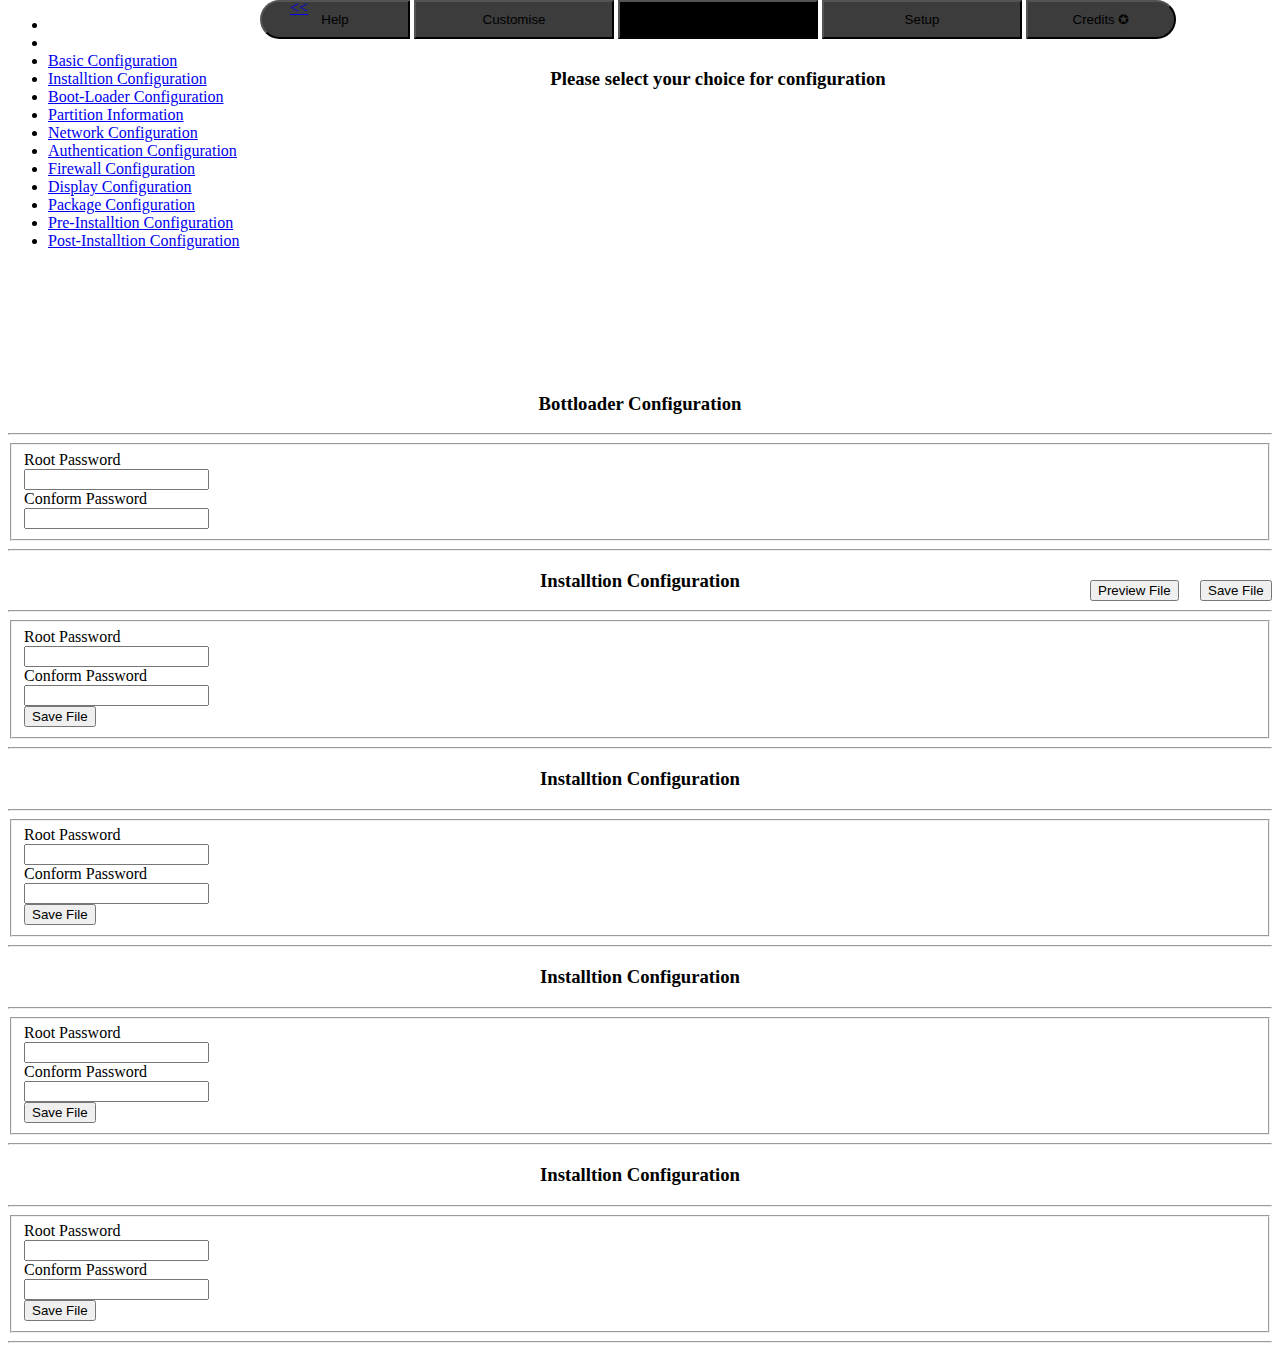
==== templates/index.html @ 8085f692 "Merge pull request #1 from Yadnyawalkya/second" ====
<!DOCTYPE html>
<head>

	<title>Kickstart Server Configuration Tool</title>
    <link href="css/bootstrap.min.css" rel="stylesheet">
    <link href="css/simple-sidebar.css" rel="stylesheet">
	<script src="js/jquery.js"></script>
    <script src="js/bootstrap.min.js"></script>
	
	<style>
			#mysave{
						top:580px;
						left:1200px;
						position:fixed; 
						z-index:100000;		
			}
			#preview{
						top:580px;
						left:1090px;
						position:fixed; 
						z-index:100000;	
			}
			#dev-wrapper{
					position:fixed;
			}
			#myslide{
						top:-1px;
						left:290px;
						position:fixed; 
						z-index:100000;			
			}
			#dev-fix{
					position:fixed; 
					top:0px; 
					left:260px;
					z-index:100000;
					background-color:white;
			}
			#firsttitle{
					color:#FFFFFF;
			}
			#maintitle{
					padding: 10px;
			}
			#firstbutton{
					    border-radius: 45px 0px 0px 45px;
					    width: 150px;
					    padding: 10px;
					    top:15px;
					    background-color: #3C3C3C;
			}
			#secondbutton{
						width:	200px;
						padding: 10px;
					    top:15px;
					    background-color: #3C3C3C;
			}
			#thirdbutton{
						width:	200px;
						padding: 10px;
					    top:15px;
					    background-color: #000000;
  					    font-weight: bold;
			}
			#forthbutton{
						width:	200px;
						padding: 10px;
					    top:15px;
					    background-color: #3C3C3C;
			}
			#fifthbutton{
				        border-radius: 0px 45px 45px 0px;	
				        width: 150px;
				        padding: 10px;
				   		top: 15px;
					    background-color: #3C3C3C;
			}		

			#sidebar-wrapper{
						width:	260px;
			}
			#filebutton{
						left:300px;
			}

	</style>
</head>

<body>

    <div id="wrapper">
        <div id="sidebar-wrapper">
            <ul class="sidebar-nav">
                <li class="sidebar-brand">
                    <a href="#" id="firsttitle">Kickstart Configuration Tool</a>
                </li>
                <li>
                    <a href="#"></a>
                </li>
                <li>
                    <a href="#menu1">Basic Configuration</a>
                </li>
                <li>
                    <a href="#menu2">Installtion Configuration</a>
                </li>
                <li>
                    <a href="#menu3">Boot-Loader Configuration</a>
                </li>
                <li>
                    <a href="#menu4">Partition Information</a>
                </li>
                <li>
                    <a href="#menu5">Network Configuration</a>
                </li>
                <li>
                    <a href="#menu6">Authentication Configuration</a>
                </li>
                <li>
                    <a href="#menu7">Firewall Configuration</a>
                </li>
                <li>
                    <a href="#menu8">Display Configuration</a>
                </li>
                <li>
                    <a href="#menu9">Package Configuration</a>
                </li>
                <li>
                    <a href="#menu10">Pre-Installtion Configuration</a>
                </li>
                <li>
                    <a href="#menu11">Post-Installtion Configuration</a>
                </li>
            </ul>
		</div>
    </div>
	
	<nav>
		<div id="dev-fix">
			<div class="container" align="center">
			  <div class="btn-group">	
				<button id="firstbutton" type="button" class="btn btn-primary">Help</button>
				<button id="secondbutton" type="button" class="btn btn-primary">Customise</button>
				<button id="thirdbutton" type="button" class="btn btn-primary">Configuration</button>
				<button id="forthbutton" type="button" class="btn btn-primary">Setup</button>
				<button id="fifthbutton" type="button" class="btn btn-primary">Credits 	&#10026;</button>
			  </div>
			</div>
			<h3 id="maintitle" align="center">Please select your choice for configuration</h3>
		</div>
	</nav>
	
	<div id="myslide">
		<div id="page-content-wrapper">
				<div class="container-fluid">
					<div class="row">
						<div class="col-lg-12">
							<a href="#menu-toggle" class="btn btn-default" id="menu-toggle"><<</a>
						</div>
					</div>
				</div>
		</div>
	</div>
	

	
    <script>
    $("#menu-toggle").click(function(e) {
        e.preventDefault();
        $("#wrapper").toggleClass("toggled");
    });
	
    </script>
	
	
	
	
		<div id="menu3">
		<br/><br/><br/><br/><br/><br/>
		<h3 align="center">Bottloader Configuration</h3>
		<hr/>
		<form class="form-horizontal" action="/" method="POST">
			<fieldset>
				<div class="form-group">
				  <label class="col-md-4 control-label" name="pass">Root Password</label>  
				  <div class="col-md-5">
				  <input id="pass" name="pass" type="text" placeholder="" class="form-control input-md" required="">  
				  </div>

				</div>

		<!-- #do not close this, this define menu align start for menu2 @yvt -->		
				<div id="menu2"></div>
		<!-- #do not close this, this define menu align end for menu2 @yvt -->		

				<div class="form-group">
				  <label class="col-md-4 control-label" name="rpass">Conform Password</label>  
				  <div class="col-md-5">
				  <input id="rpass" name="rpass" type="text" placeholder="" class="form-control input-md" required="">
				  </div>
				</div>

			</fieldset>
		</form>
		<hr/>
	</div>

	<div>
		<h3 align="center">Installtion Configuration</h3>
		<hr/>
		<form class="form-horizontal" action="/" method="POST">
			<fieldset>
				<div class="form-group">
				  <label class="col-md-4 control-label" name="pass">Root Password</label>  
				  <div class="col-md-5">
				  <input id="pass" name="pass" type="text" placeholder="" class="form-control input-md" required="">  
				  </div>
				</div>

				<div class="form-group">
				  <label class="col-md-4 control-label" name="rpass">Conform Password</label>  
				  <div class="col-md-5">
				  <input id="rpass" name="rpass" type="text" placeholder="" class="form-control input-md" required="">
				  </div>
				</div>
			
				<div class="form-group">
				  <label class="col-md-4 control-label"></label>
				  <div class="col-md-4">
					<input type="submit" class="btn btn-default" value="Save File"/>
				  </div>
				</div>
			</fieldset>
		</form>
		<hr/>
	</div>

	
	<div>
		<h3 align="center">Installtion Configuration</h3>
		<hr/>
		<form class="form-horizontal" action="/" method="POST">
			<fieldset>
				<div class="form-group">
				  <label class="col-md-4 control-label" name="pass">Root Password</label>  
				  <div class="col-md-5">
				  <input id="pass" name="pass" type="text" placeholder="" class="form-control input-md" required="">  
				  </div>
				</div>

				<div class="form-group">
				  <label class="col-md-4 control-label" name="rpass">Conform Password</label>  
				  <div class="col-md-5">
				  <input id="rpass" name="rpass" type="text" placeholder="" class="form-control input-md" required="">
				  </div>
				</div>
			
				<div class="form-group">
				  <label class="col-md-4 control-label"></label>
				  <div class="col-md-4">
					<input type="submit" class="btn btn-default" value="Save File"/>
				  </div>
				</div>
			</fieldset>
		</form>
		<hr/>
	</div>
	
		<div>
		<h3 align="center">Installtion Configuration</h3>
		<hr/>
		<form class="form-horizontal" action="/" method="POST">
			<fieldset>
				<div class="form-group">
				  <label class="col-md-4 control-label" name="pass">Root Password</label>  
				  <div class="col-md-5">
				  <input id="pass" name="pass" type="text" placeholder="" class="form-control input-md" required="">  
				  </div>
				</div>

				<div class="form-group">
				  <label class="col-md-4 control-label" name="rpass">Conform Password</label>  
				  <div class="col-md-5">
				  <input id="rpass" name="rpass" type="text" placeholder="" class="form-control input-md" required="">
				  </div>
				</div>
			
				<div class="form-group">
				  <label class="col-md-4 control-label"></label>
				  <div class="col-md-4">
					<input type="submit" class="btn btn-default" value="Save File"/>
				  </div>
				</div>
			</fieldset>
		</form>
		<hr/>
	</div>
	
		<div>
		<h3 align="center">Installtion Configuration</h3>
		<hr/>
		<form class="form-horizontal" action="/" method="POST">
			<fieldset>
				<div class="form-group">
				  <label class="col-md-4 control-label" name="pass">Root Password</label>  
				  <div class="col-md-5">
				  <input id="pass" name="pass" type="text" placeholder="" class="form-control input-md" required="">  
				  </div>
				</div>

				<div class="form-group">
				  <label class="col-md-4 control-label" name="rpass">Conform Password</label>  
				  <div class="col-md-5">
				  <input id="rpass" name="rpass" type="text" placeholder="" class="form-control input-md" required="">
				  </div>
				</div>
			
				<div class="form-group">
				  <label class="col-md-4 control-label"></label>
				  <div class="col-md-4">
					<input type="submit" class="btn btn-default" value="Save File"/>
				  </div>
				</div>
			</fieldset>
		</form>
		<hr/>
	</div>
	
	<!-- Preview and Save Button Starts -->
	
	<div id="mysave">
		<div id="page-content-wrapper">
				<div class="container-fluid">
					<div class="row">
						<div class="col-lg-12">
							<input type="submit" align="left" class="btn btn-default" value="Save File"/>
						</div>
					</div>
				</div>
		</div>
	</div>

	<div id="preview">
		<div id="page-content-wrapper">
				<div class="container-fluid">
					<div class="row">
						<div class="col-lg-12">
							<input type="submit" align="left" class="btn btn-default" value="Preview File"/>
						</div>
					</div>
				</div>
		</div>
	</div>	
	<!-- Preview and Save Button Ends -->

	
</body>
</html>
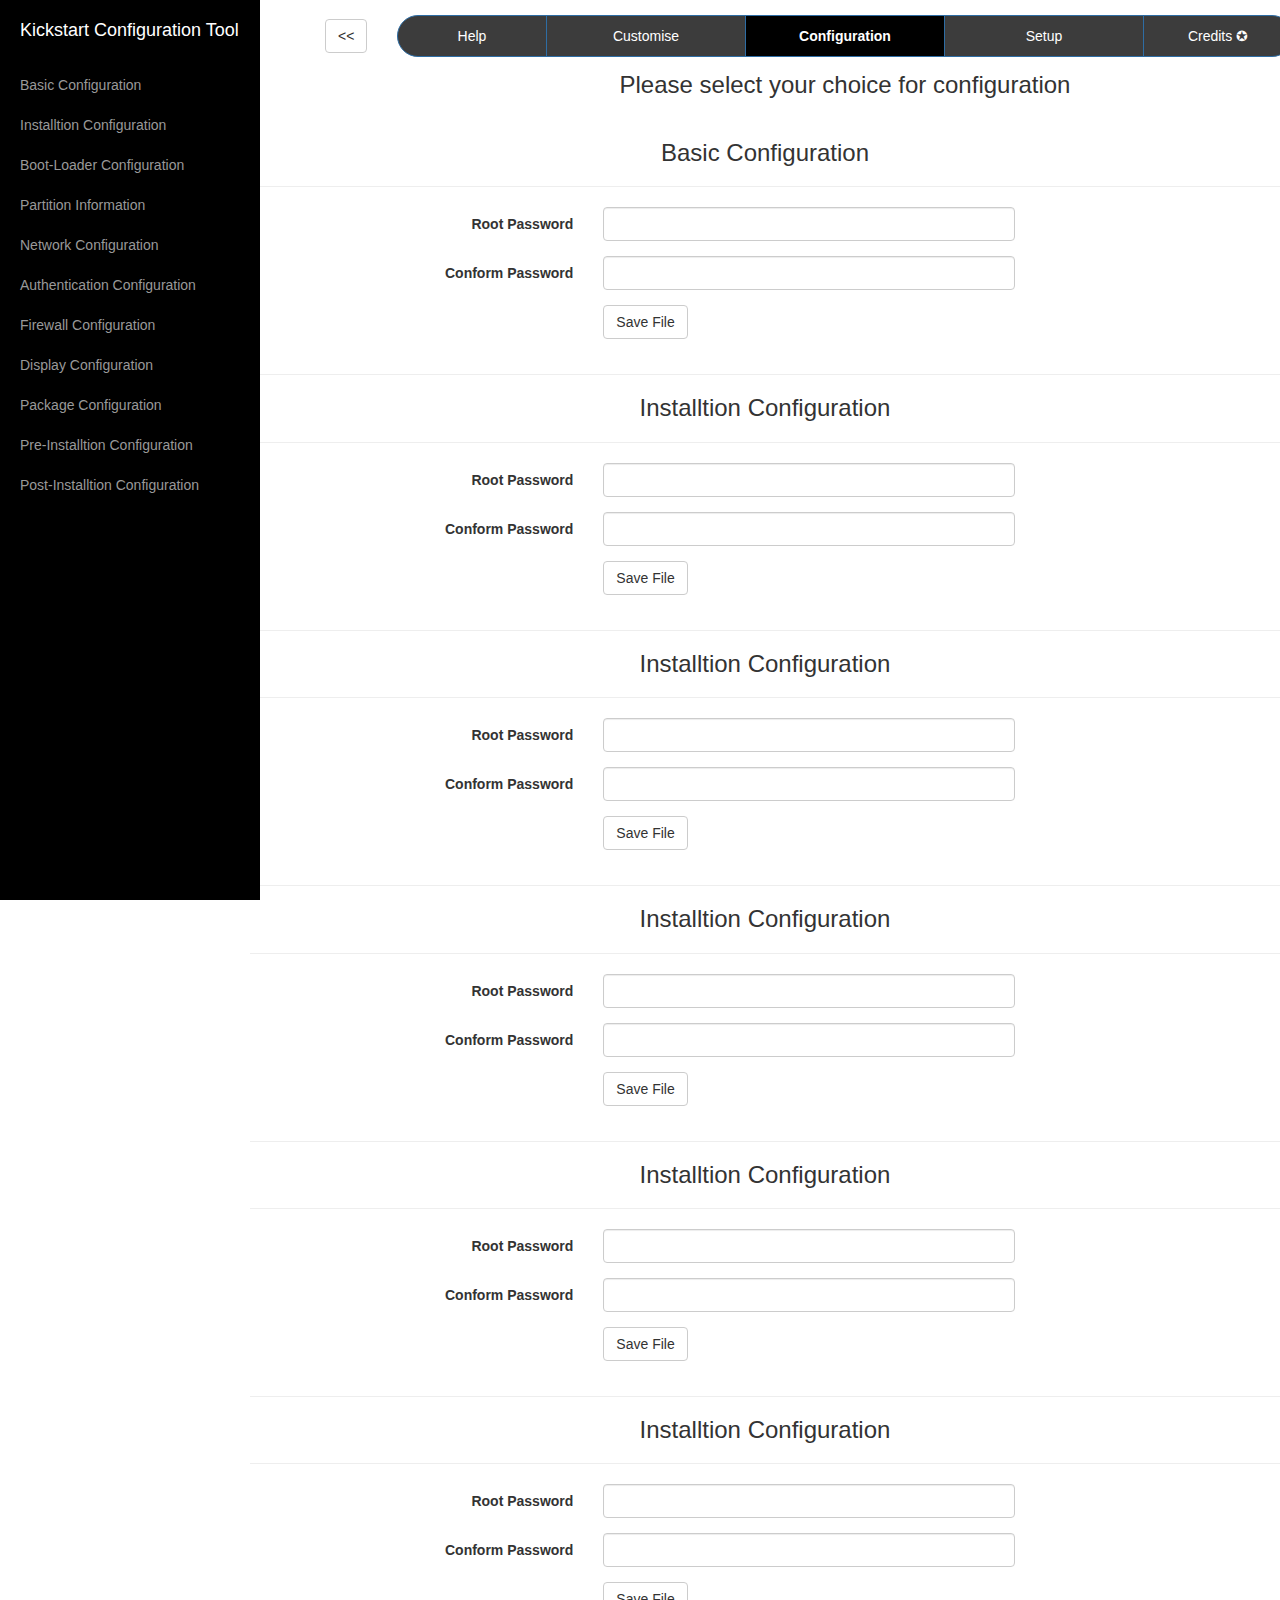
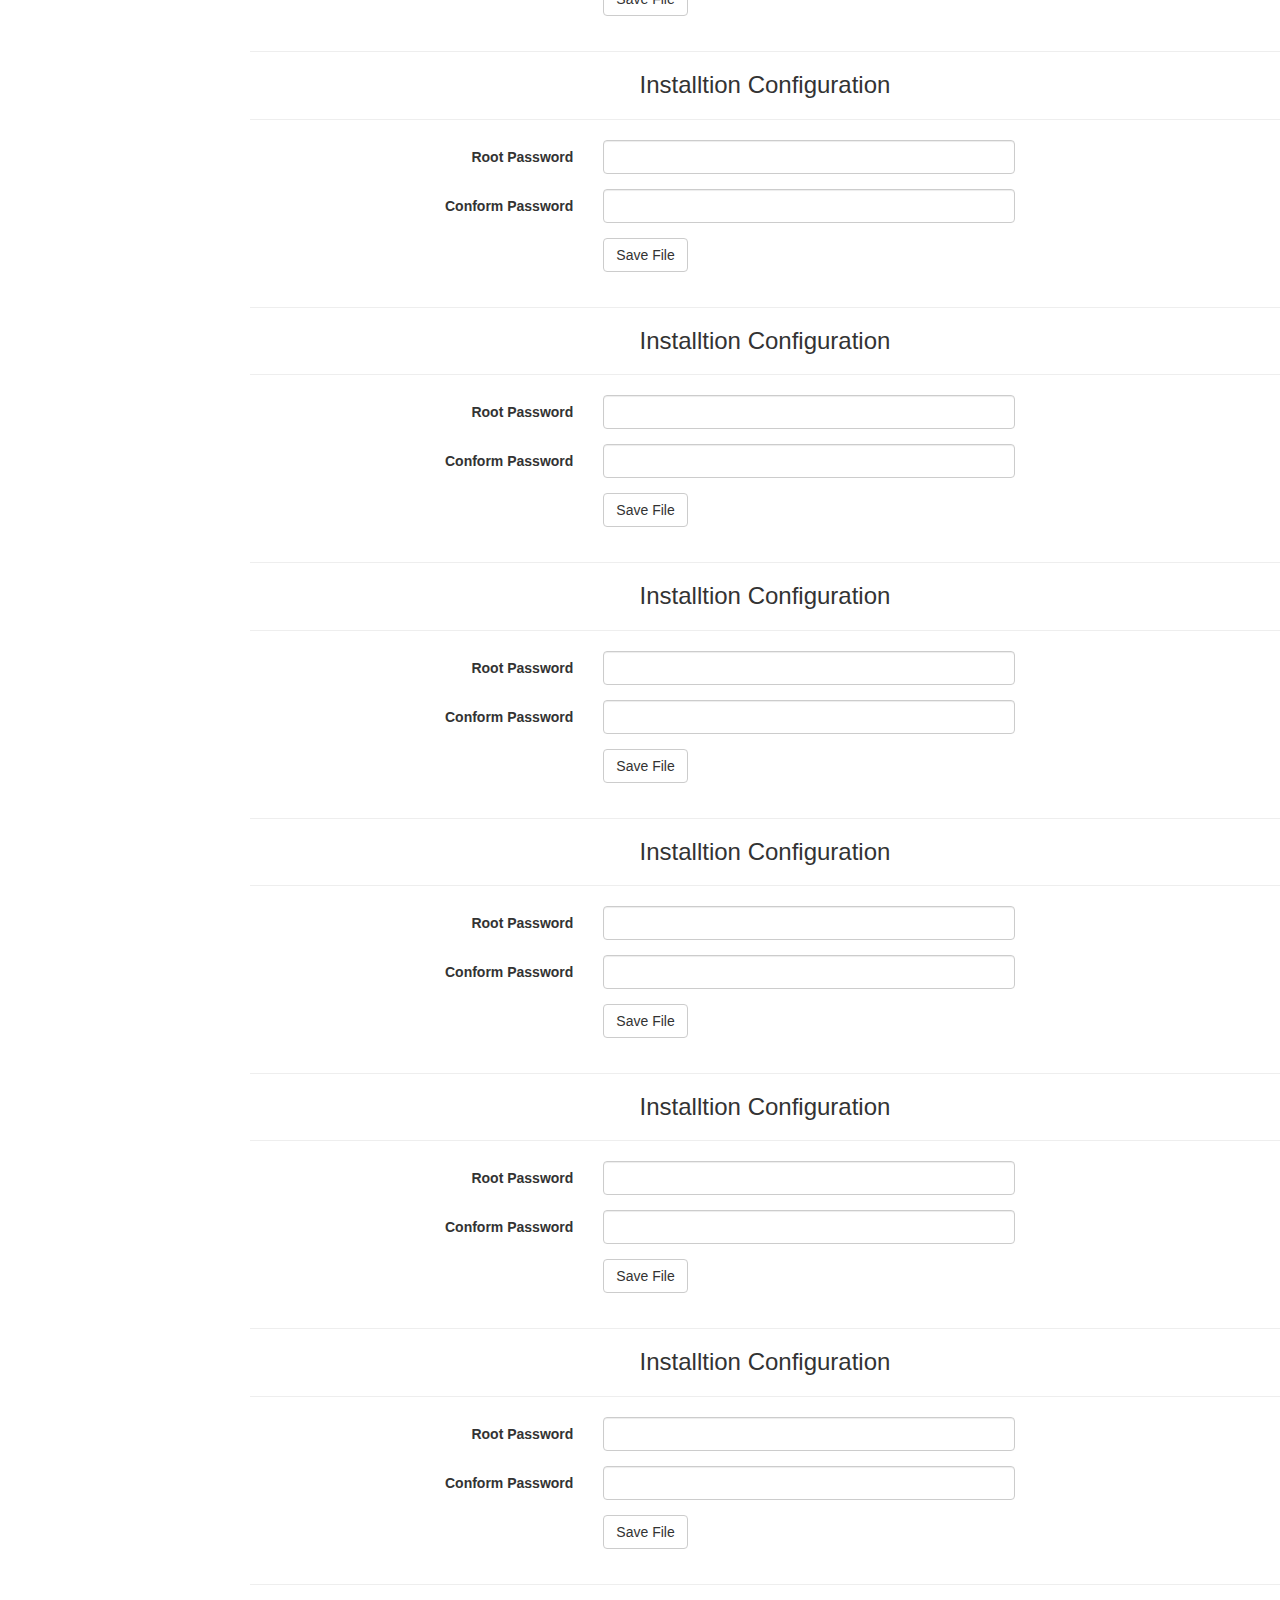
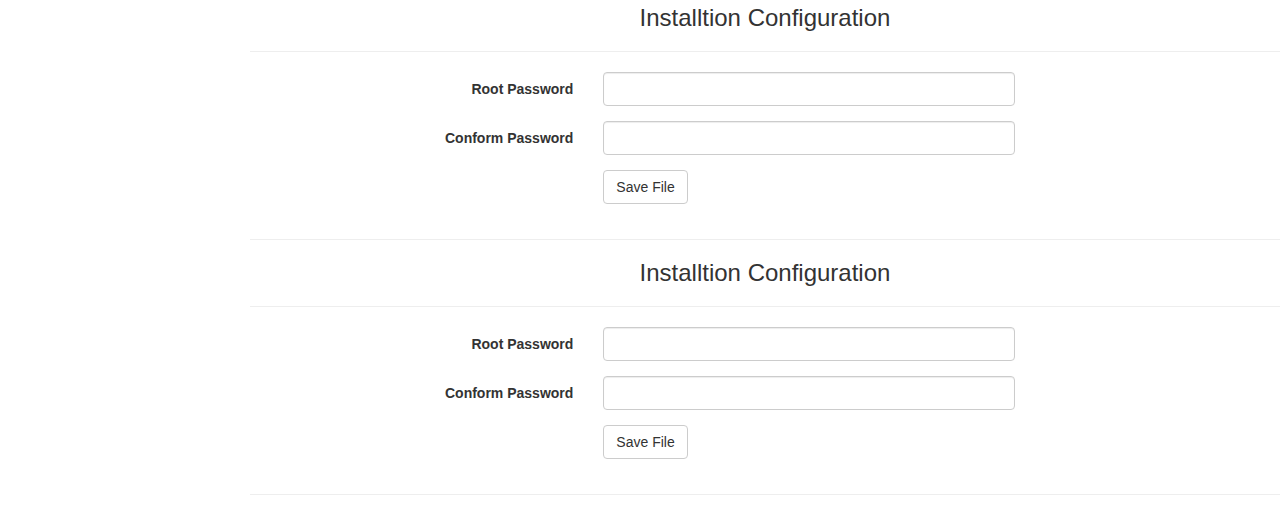
==== commit f5b0377b: "Merge pull request #2 from Yadnyawalkya/third" ====
--- a/templates/index.html
+++ b/templates/index.html
@@ -8,18 +8,6 @@
     <script src="js/bootstrap.min.js"></script>
 	
 	<style>
-			#mysave{
-						top:580px;
-						left:1200px;
-						position:fixed; 
-						z-index:100000;		
-			}
-			#preview{
-						top:580px;
-						left:1090px;
-						position:fixed; 
-						z-index:100000;	
-			}
 			#dev-wrapper{
 					position:fixed;
 			}
@@ -28,7 +16,7 @@
 						left:290px;
 						position:fixed; 
 						z-index:100000;			
-			}
+					}
 			#dev-fix{
 					position:fixed; 
 					top:0px; 
@@ -131,7 +119,6 @@
                     <a href="#menu11">Post-Installtion Configuration</a>
                 </li>
             </ul>
-		</div>
     </div>
 	
 	<nav>
@@ -161,8 +148,6 @@
 		</div>
 	</div>
 	
-
-	
     <script>
     $("#menu-toggle").click(function(e) {
         e.preventDefault();
@@ -171,23 +156,19 @@
 	
     </script>
 	
-	
-	
-	
-		<div id="menu3">
+		<div id="menu1">
 		<br/><br/><br/><br/><br/><br/>
-		<h3 align="center">Bottloader Configuration</h3>
-		<hr/>
-		<form class="form-horizontal" action="/" method="POST">
-			<fieldset>
-				<div class="form-group">
-				  <label class="col-md-4 control-label" name="pass">Root Password</label>  
-				  <div class="col-md-5">
-				  <input id="pass" name="pass" type="text" placeholder="" class="form-control input-md" required="">  
-				  </div>
-
-				</div>
-
+		<h3 align="center">Basic Configuration</h3>
+		<hr/>
+		<form class="form-horizontal" action="/" method="POST">
+			<fieldset>
+				<div class="form-group">
+				  <label class="col-md-4 control-label" name="pass">Root Password</label>  
+				  <div class="col-md-5">
+				  <input id="pass" name="pass" type="text" placeholder="" class="form-control input-md" required="">  
+				  </div>
+
+				</div>
 		<!-- #do not close this, this define menu align start for menu2 @yvt -->		
 				<div id="menu2"></div>
 		<!-- #do not close this, this define menu align end for menu2 @yvt -->		
@@ -199,6 +180,12 @@
 				  </div>
 				</div>
 
+				<div class="form-group">
+				  <label class="col-md-4 control-label"></label>
+				  <div class="col-md-4">
+					<input type="submit" class="btn btn-default" value="Save File"/>
+				  </div>
+				</div>
 			</fieldset>
 		</form>
 		<hr/>
@@ -234,124 +221,365 @@
 		<hr/>
 	</div>
 
-	
-	<div>
-		<h3 align="center">Installtion Configuration</h3>
-		<hr/>
-		<form class="form-horizontal" action="/" method="POST">
-			<fieldset>
-				<div class="form-group">
-				  <label class="col-md-4 control-label" name="pass">Root Password</label>  
-				  <div class="col-md-5">
-				  <input id="pass" name="pass" type="text" placeholder="" class="form-control input-md" required="">  
-				  </div>
-				</div>
-
-				<div class="form-group">
-				  <label class="col-md-4 control-label" name="rpass">Conform Password</label>  
-				  <div class="col-md-5">
-				  <input id="rpass" name="rpass" type="text" placeholder="" class="form-control input-md" required="">
-				  </div>
-				</div>
-			
-				<div class="form-group">
-				  <label class="col-md-4 control-label"></label>
-				  <div class="col-md-4">
-					<input type="submit" class="btn btn-default" value="Save File"/>
-				  </div>
-				</div>
-			</fieldset>
-		</form>
-		<hr/>
-	</div>
-	
-		<div>
-		<h3 align="center">Installtion Configuration</h3>
-		<hr/>
-		<form class="form-horizontal" action="/" method="POST">
-			<fieldset>
-				<div class="form-group">
-				  <label class="col-md-4 control-label" name="pass">Root Password</label>  
-				  <div class="col-md-5">
-				  <input id="pass" name="pass" type="text" placeholder="" class="form-control input-md" required="">  
-				  </div>
-				</div>
-
-				<div class="form-group">
-				  <label class="col-md-4 control-label" name="rpass">Conform Password</label>  
-				  <div class="col-md-5">
-				  <input id="rpass" name="rpass" type="text" placeholder="" class="form-control input-md" required="">
-				  </div>
-				</div>
-			
-				<div class="form-group">
-				  <label class="col-md-4 control-label"></label>
-				  <div class="col-md-4">
-					<input type="submit" class="btn btn-default" value="Save File"/>
-				  </div>
-				</div>
-			</fieldset>
-		</form>
-		<hr/>
-	</div>
-	
-		<div>
-		<h3 align="center">Installtion Configuration</h3>
-		<hr/>
-		<form class="form-horizontal" action="/" method="POST">
-			<fieldset>
-				<div class="form-group">
-				  <label class="col-md-4 control-label" name="pass">Root Password</label>  
-				  <div class="col-md-5">
-				  <input id="pass" name="pass" type="text" placeholder="" class="form-control input-md" required="">  
-				  </div>
-				</div>
-
-				<div class="form-group">
-				  <label class="col-md-4 control-label" name="rpass">Conform Password</label>  
-				  <div class="col-md-5">
-				  <input id="rpass" name="rpass" type="text" placeholder="" class="form-control input-md" required="">
-				  </div>
-				</div>
-			
-				<div class="form-group">
-				  <label class="col-md-4 control-label"></label>
-				  <div class="col-md-4">
-					<input type="submit" class="btn btn-default" value="Save File"/>
-				  </div>
-				</div>
-			</fieldset>
-		</form>
-		<hr/>
-	</div>
-	
-	<!-- Preview and Save Button Starts -->
-	
-	<div id="mysave">
-		<div id="page-content-wrapper">
-				<div class="container-fluid">
-					<div class="row">
-						<div class="col-lg-12">
-							<input type="submit" align="left" class="btn btn-default" value="Save File"/>
-						</div>
-					</div>
-				</div>
-		</div>
-	</div>
-
-	<div id="preview">
-		<div id="page-content-wrapper">
-				<div class="container-fluid">
-					<div class="row">
-						<div class="col-lg-12">
-							<input type="submit" align="left" class="btn btn-default" value="Preview File"/>
-						</div>
-					</div>
-				</div>
-		</div>
-	</div>	
-	<!-- Preview and Save Button Ends -->
-
+	<div id="menu3">
+		<h3 align="center">Installtion Configuration</h3>
+		<hr/>
+		<form class="form-horizontal" action="/" method="POST">
+			<fieldset>
+				<div class="form-group">
+				  <label class="col-md-4 control-label" name="pass">Root Password</label>  
+				  <div class="col-md-5">
+				  <input id="pass" name="pass" type="text" placeholder="" class="form-control input-md" required="">  
+				  </div>
+				</div>
+
+				<div class="form-group">
+				  <label class="col-md-4 control-label" name="rpass">Conform Password</label>  
+				  <div class="col-md-5">
+				  <input id="rpass" name="rpass" type="text" placeholder="" class="form-control input-md" required="">
+				  </div>
+				</div>
+			
+				<div class="form-group">
+				  <label class="col-md-4 control-label"></label>
+				  <div class="col-md-4">
+					<input type="submit" class="btn btn-default" value="Save File"/>
+				  </div>
+				</div>
+			</fieldset>
+		</form>
+		<hr/>
+	</div>
+
+	<div id="menu2">
+		<h3 align="center">Installtion Configuration</h3>
+		<hr/>
+		<form class="form-horizontal" action="/" method="POST">
+			<fieldset>
+				<div class="form-group">
+				  <label class="col-md-4 control-label" name="pass">Root Password</label>  
+				  <div class="col-md-5">
+				  <input id="pass" name="pass" type="text" placeholder="" class="form-control input-md" required="">  
+				  </div>
+				</div>
+
+				<div class="form-group">
+				  <label class="col-md-4 control-label" name="rpass">Conform Password</label>  
+				  <div class="col-md-5">
+				  <input id="rpass" name="rpass" type="text" placeholder="" class="form-control input-md" required="">
+				  </div>
+				</div>
+			
+				<div class="form-group">
+				  <label class="col-md-4 control-label"></label>
+				  <div class="col-md-4">
+					<input type="submit" class="btn btn-default" value="Save File"/>
+				  </div>
+				</div>
+			</fieldset>
+		</form>
+		<hr/>
+	</div>
+
+	<div id="menu2">
+		<h3 align="center">Installtion Configuration</h3>
+		<hr/>
+		<form class="form-horizontal" action="/" method="POST">
+			<fieldset>
+				<div class="form-group">
+				  <label class="col-md-4 control-label" name="pass">Root Password</label>  
+				  <div class="col-md-5">
+				  <input id="pass" name="pass" type="text" placeholder="" class="form-control input-md" required="">  
+				  </div>
+				</div>
+
+				<div class="form-group">
+				  <label class="col-md-4 control-label" name="rpass">Conform Password</label>  
+				  <div class="col-md-5">
+				  <input id="rpass" name="rpass" type="text" placeholder="" class="form-control input-md" required="">
+				  </div>
+				</div>
+			
+				<div class="form-group">
+				  <label class="col-md-4 control-label"></label>
+				  <div class="col-md-4">
+					<input type="submit" class="btn btn-default" value="Save File"/>
+				  </div>
+				</div>
+			</fieldset>
+		</form>
+		<hr/>
+	</div>
+
+	<div id="menu2">
+		<h3 align="center">Installtion Configuration</h3>
+		<hr/>
+		<form class="form-horizontal" action="/" method="POST">
+			<fieldset>
+				<div class="form-group">
+				  <label class="col-md-4 control-label" name="pass">Root Password</label>  
+				  <div class="col-md-5">
+				  <input id="pass" name="pass" type="text" placeholder="" class="form-control input-md" required="">  
+				  </div>
+				</div>
+
+				<div class="form-group">
+				  <label class="col-md-4 control-label" name="rpass">Conform Password</label>  
+				  <div class="col-md-5">
+				  <input id="rpass" name="rpass" type="text" placeholder="" class="form-control input-md" required="">
+				  </div>
+				</div>
+			
+				<div class="form-group">
+				  <label class="col-md-4 control-label"></label>
+				  <div class="col-md-4">
+					<input type="submit" class="btn btn-default" value="Save File"/>
+				  </div>
+				</div>
+			</fieldset>
+		</form>
+		<hr/>
+	</div>
+
+	<div id="menu2">
+		<h3 align="center">Installtion Configuration</h3>
+		<hr/>
+		<form class="form-horizontal" action="/" method="POST">
+			<fieldset>
+				<div class="form-group">
+				  <label class="col-md-4 control-label" name="pass">Root Password</label>  
+				  <div class="col-md-5">
+				  <input id="pass" name="pass" type="text" placeholder="" class="form-control input-md" required="">  
+				  </div>
+				</div>
+
+				<div class="form-group">
+				  <label class="col-md-4 control-label" name="rpass">Conform Password</label>  
+				  <div class="col-md-5">
+				  <input id="rpass" name="rpass" type="text" placeholder="" class="form-control input-md" required="">
+				  </div>
+				</div>
+			
+				<div class="form-group">
+				  <label class="col-md-4 control-label"></label>
+				  <div class="col-md-4">
+					<input type="submit" class="btn btn-default" value="Save File"/>
+				  </div>
+				</div>
+			</fieldset>
+		</form>
+		<hr/>
+	</div>
+
+	<div id="menu2">
+		<h3 align="center">Installtion Configuration</h3>
+		<hr/>
+		<form class="form-horizontal" action="/" method="POST">
+			<fieldset>
+				<div class="form-group">
+				  <label class="col-md-4 control-label" name="pass">Root Password</label>  
+				  <div class="col-md-5">
+				  <input id="pass" name="pass" type="text" placeholder="" class="form-control input-md" required="">  
+				  </div>
+				</div>
+
+				<div class="form-group">
+				  <label class="col-md-4 control-label" name="rpass">Conform Password</label>  
+				  <div class="col-md-5">
+				  <input id="rpass" name="rpass" type="text" placeholder="" class="form-control input-md" required="">
+				  </div>
+				</div>
+			
+				<div class="form-group">
+				  <label class="col-md-4 control-label"></label>
+				  <div class="col-md-4">
+					<input type="submit" class="btn btn-default" value="Save File"/>
+				  </div>
+				</div>
+			</fieldset>
+		</form>
+		<hr/>
+	</div>
+
+	<div id="menu2">
+		<h3 align="center">Installtion Configuration</h3>
+		<hr/>
+		<form class="form-horizontal" action="/" method="POST">
+			<fieldset>
+				<div class="form-group">
+				  <label class="col-md-4 control-label" name="pass">Root Password</label>  
+				  <div class="col-md-5">
+				  <input id="pass" name="pass" type="text" placeholder="" class="form-control input-md" required="">  
+				  </div>
+				</div>
+
+				<div class="form-group">
+				  <label class="col-md-4 control-label" name="rpass">Conform Password</label>  
+				  <div class="col-md-5">
+				  <input id="rpass" name="rpass" type="text" placeholder="" class="form-control input-md" required="">
+				  </div>
+				</div>
+			
+				<div class="form-group">
+				  <label class="col-md-4 control-label"></label>
+				  <div class="col-md-4">
+					<input type="submit" class="btn btn-default" value="Save File"/>
+				  </div>
+				</div>
+			</fieldset>
+		</form>
+		<hr/>
+	</div>
+
+	<div id="menu2">
+		<h3 align="center">Installtion Configuration</h3>
+		<hr/>
+		<form class="form-horizontal" action="/" method="POST">
+			<fieldset>
+				<div class="form-group">
+				  <label class="col-md-4 control-label" name="pass">Root Password</label>  
+				  <div class="col-md-5">
+				  <input id="pass" name="pass" type="text" placeholder="" class="form-control input-md" required="">  
+				  </div>
+				</div>
+
+				<div class="form-group">
+				  <label class="col-md-4 control-label" name="rpass">Conform Password</label>  
+				  <div class="col-md-5">
+				  <input id="rpass" name="rpass" type="text" placeholder="" class="form-control input-md" required="">
+				  </div>
+				</div>
+			
+				<div class="form-group">
+				  <label class="col-md-4 control-label"></label>
+				  <div class="col-md-4">
+					<input type="submit" class="btn btn-default" value="Save File"/>
+				  </div>
+				</div>
+			</fieldset>
+		</form>
+		<hr/>
+	</div>
+
+	<div id="menu2">
+		<h3 align="center">Installtion Configuration</h3>
+		<hr/>
+		<form class="form-horizontal" action="/" method="POST">
+			<fieldset>
+				<div class="form-group">
+				  <label class="col-md-4 control-label" name="pass">Root Password</label>  
+				  <div class="col-md-5">
+				  <input id="pass" name="pass" type="text" placeholder="" class="form-control input-md" required="">  
+				  </div>
+				</div>
+
+				<div class="form-group">
+				  <label class="col-md-4 control-label" name="rpass">Conform Password</label>  
+				  <div class="col-md-5">
+				  <input id="rpass" name="rpass" type="text" placeholder="" class="form-control input-md" required="">
+				  </div>
+				</div>
+			
+				<div class="form-group">
+				  <label class="col-md-4 control-label"></label>
+				  <div class="col-md-4">
+					<input type="submit" class="btn btn-default" value="Save File"/>
+				  </div>
+				</div>
+			</fieldset>
+		</form>
+		<hr/>
+	</div>
+
+	<div id="menu2">
+		<h3 align="center">Installtion Configuration</h3>
+		<hr/>
+		<form class="form-horizontal" action="/" method="POST">
+			<fieldset>
+				<div class="form-group">
+				  <label class="col-md-4 control-label" name="pass">Root Password</label>  
+				  <div class="col-md-5">
+				  <input id="pass" name="pass" type="text" placeholder="" class="form-control input-md" required="">  
+				  </div>
+				</div>
+
+				<div class="form-group">
+				  <label class="col-md-4 control-label" name="rpass">Conform Password</label>  
+				  <div class="col-md-5">
+				  <input id="rpass" name="rpass" type="text" placeholder="" class="form-control input-md" required="">
+				  </div>
+				</div>
+			
+				<div class="form-group">
+				  <label class="col-md-4 control-label"></label>
+				  <div class="col-md-4">
+					<input type="submit" class="btn btn-default" value="Save File"/>
+				  </div>
+				</div>
+			</fieldset>
+		</form>
+		<hr/>
+	</div>
+
+	<div id="menu2">
+		<h3 align="center">Installtion Configuration</h3>
+		<hr/>
+		<form class="form-horizontal" action="/" method="POST">
+			<fieldset>
+				<div class="form-group">
+				  <label class="col-md-4 control-label" name="pass">Root Password</label>  
+				  <div class="col-md-5">
+				  <input id="pass" name="pass" type="text" placeholder="" class="form-control input-md" required="">  
+				  </div>
+				</div>
+
+				<div class="form-group">
+				  <label class="col-md-4 control-label" name="rpass">Conform Password</label>  
+				  <div class="col-md-5">
+				  <input id="rpass" name="rpass" type="text" placeholder="" class="form-control input-md" required="">
+				  </div>
+				</div>
+			
+				<div class="form-group">
+				  <label class="col-md-4 control-label"></label>
+				  <div class="col-md-4">
+					<input type="submit" class="btn btn-default" value="Save File"/>
+				  </div>
+				</div>
+			</fieldset>
+		</form>
+		<hr/>
+	</div>
+
+	<div id="menu2">
+		<h3 align="center">Installtion Configuration</h3>
+		<hr/>
+		<form class="form-horizontal" action="/" method="POST">
+			<fieldset>
+				<div class="form-group">
+				  <label class="col-md-4 control-label" name="pass">Root Password</label>  
+				  <div class="col-md-5">
+				  <input id="pass" name="pass" type="text" placeholder="" class="form-control input-md" required="">  
+				  </div>
+				</div>
+
+				<div class="form-group">
+				  <label class="col-md-4 control-label" name="rpass">Conform Password</label>  
+				  <div class="col-md-5">
+				  <input id="rpass" name="rpass" type="text" placeholder="" class="form-control input-md" required="">
+				  </div>
+				</div>
+			
+				<div class="form-group">
+				  <label class="col-md-4 control-label"></label>
+				  <div class="col-md-4">
+					<input type="submit" class="btn btn-default" value="Save File"/>
+				  </div>
+				</div>
+			</fieldset>
+		</form>
+		<hr/>
+	</div>
 	
 </body>
 </html>
--- a/templates/css/simple-sidebar.css
+++ b/templates/css/simple-sidebar.css
@@ -0,0 +1,129 @@
+/*!
+ * Start Bootstrap - Simple Sidebar (http://startbootstrap.com/)
+ * Copyright 2013-2016 Start Bootstrap
+ * Licensed under MIT (https://github.com/BlackrockDigital/startbootstrap/blob/gh-pages/LICENSE)
+ */
+
+ body {
+    overflow-x: hidden;
+ }
+
+/* Toggle Styles */
+
+#wrapper {
+    padding-left: 0;
+    -webkit-transition: all 0.5s ease;
+    -moz-transition: all 0.5s ease;
+    -o-transition: all 0.5s ease;
+    transition: all 0.5s ease;
+}
+
+#wrapper.toggled {
+    padding-left: 250px;
+}
+
+#sidebar-wrapper {
+    z-index: 1000;
+    position: fixed;
+    left: 250px;
+    width: 0;
+    height: 100%;
+    margin-left: -250px;
+    overflow-y: auto;
+    background: #000;
+    -webkit-transition: all 0.5s ease;
+    -moz-transition: all 0.5s ease;
+    -o-transition: all 0.5s ease;
+    transition: all 0.5s ease;
+}
+
+#wrapper.toggled #sidebar-wrapper {
+    width: 250px;
+}
+
+#page-content-wrapper {
+    width: 100%;
+    position: absolute;
+    padding: 15px;
+}
+
+#wrapper.toggled #page-content-wrapper {
+    position: absolute;
+    margin-right: -250px;
+}
+
+/* Sidebar Styles */
+
+.sidebar-nav {
+    position: absolute;
+    top: 0;
+    width: 250px;
+    margin: 0;
+    padding: 0;
+    list-style: none;
+}
+
+.sidebar-nav li {
+    text-indent: 20px;
+    line-height: 40px;
+}
+
+.sidebar-nav li a {
+    display: block;
+    text-decoration: none;
+    color: #999999;
+}
+
+.sidebar-nav li a:hover {
+    text-decoration: none;
+    color: #fff;
+    background: rgba(255,255,255,0.2);
+}
+
+.sidebar-nav li a:active,
+.sidebar-nav li a:focus {
+    text-decoration: none;
+}
+
+.sidebar-nav > .sidebar-brand {
+    height: 65px;
+    font-size: 18px;
+    line-height: 60px;
+}
+
+.sidebar-nav > .sidebar-brand a {
+    color: #999999;
+}
+
+.sidebar-nav > .sidebar-brand a:hover {
+    color: #fff;
+    background: none;
+}
+
+@media(min-width:768px) {
+    #wrapper {
+        padding-left: 250px;
+    }
+
+    #wrapper.toggled {
+        padding-left: 0;
+    }
+
+    #sidebar-wrapper {
+        width: 250px;
+    }
+
+    #wrapper.toggled #sidebar-wrapper {
+        width: 0;
+    }
+
+    #page-content-wrapper {
+        padding: 20px;
+        position: relative;
+    }
+
+    #wrapper.toggled #page-content-wrapper {
+        position: relative;
+        margin-right: 0;
+    }
+}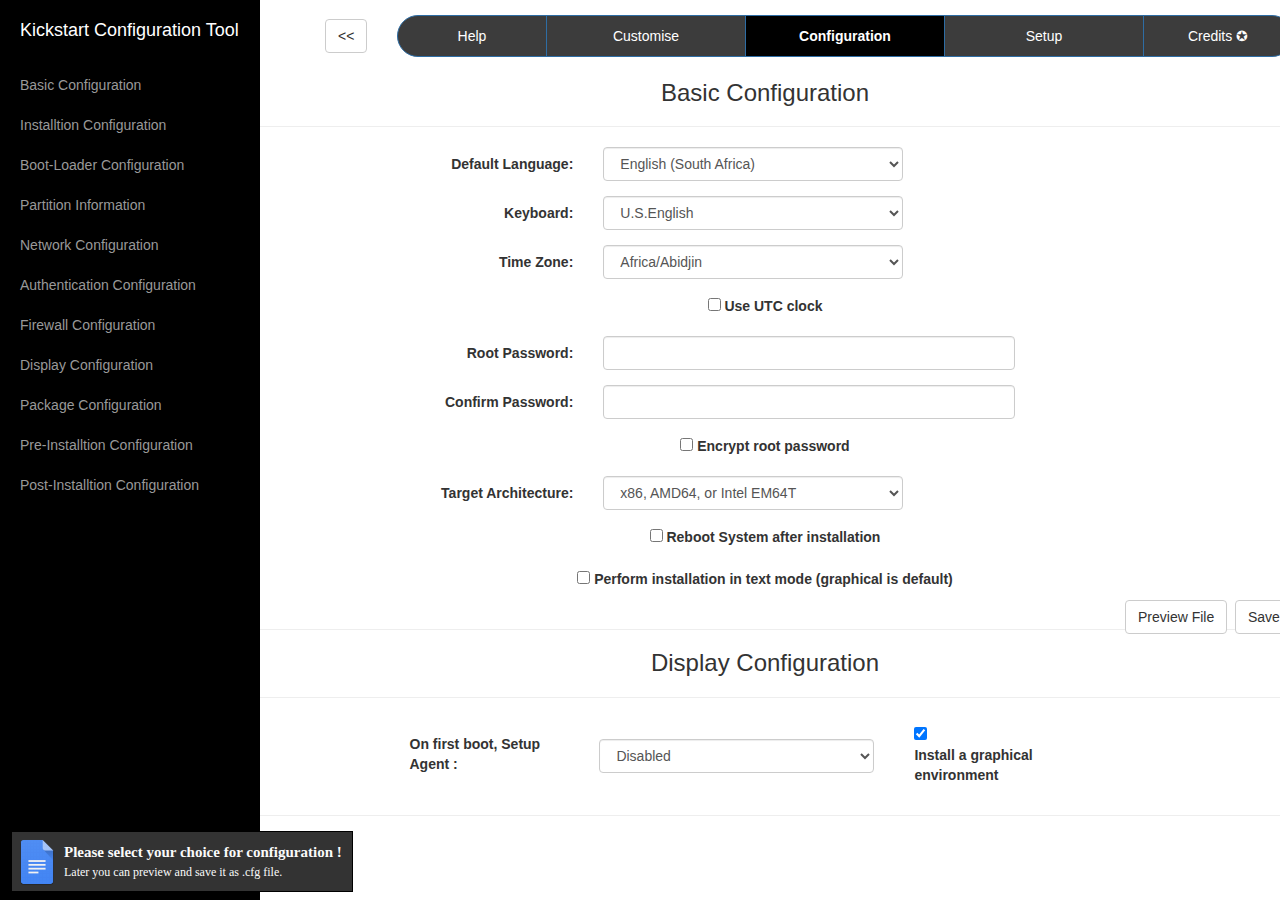
==== commit 20d357a6: "fourth commit" ====
--- a/templates/index.html
+++ b/templates/index.html
@@ -1,13 +1,72 @@
 <!DOCTYPE html>
+
 <head>
-
 	<title>Kickstart Server Configuration Tool</title>
     <link href="css/bootstrap.min.css" rel="stylesheet">
     <link href="css/simple-sidebar.css" rel="stylesheet">
-	<script src="js/jquery.js"></script>
+    <script src="js/jquery.js"></script>
     <script src="js/bootstrap.min.js"></script>
-	
+    <script src="js/notify.min.js"></script>
+	<script src="js/jquery-1.4.2.min.js"></script>
+    <script src="js/effect.js"></script>
+    <script src="js/form.js"></script>
+
+<!-- First Magic Code Starts- Please Don't change position of code -->
+	<script type="text/javascript">
+
+	
+		$(document).ready(function() {
+			notify('black');		
+		});
+		
+	// #Disabled only if checkbox is checked
+		window.onload = toggleSelect(); 
+		function toggleSelect()
+		{
+		  var isChecked = document.getElementById("display-checkbox").checked;
+		  document.getElementById("first-boot").disabled = !isChecked;
+		}
+		
+		function notify(style) {
+			$.notify({
+				title: 'Please select your choice for configuration !',
+				text: 'Later you can preview and save it as .cfg file.',
+				image: "<img src='img/file.png'/>"
+			}, {
+				style: 'notify',
+				className: style,
+				autoHide: true,
+				clickToHide: true,
+				  globalPosition: 'bottom left',
+
+			});
+		}
+	</script>
+<!-- First Magic Code Starts- Please Don't change position of code -->
+
 	<style>
+	
+			
+			th, td {
+				padding: 5px;
+				text-align: left;
+			}
+			table#t01 {
+				width: 100%;    
+				background-color: #f1f1c1;
+			}
+			#mysave{
+						top:580px;
+						left:1200px;
+						position:fixed; 
+						z-index:100000;		
+			}
+			#preview{
+						top:580px;
+						left:1090px;
+						position:fixed; 
+						z-index:100000;	
+			}
 			#dev-wrapper{
 					position:fixed;
 			}
@@ -132,7 +191,6 @@
 				<button id="fifthbutton" type="button" class="btn btn-primary">Credits 	&#10026;</button>
 			  </div>
 			</div>
-			<h3 id="maintitle" align="center">Please select your choice for configuration</h3>
 		</div>
 	</nav>
 	
@@ -156,430 +214,165 @@
 	
     </script>
 	
+	<form class="form-horizontal" action="/" method="POST">
+	
+	
+	<!-- #1 Menu -->
 		<div id="menu1">
-		<br/><br/><br/><br/><br/><br/>
-		<h3 align="center">Basic Configuration</h3>
+			<br/><br/><br/>
+			<h3 align="center">Basic Configuration</h3>
+			<hr/>
+				<fieldset>	
+					<div class="form-group">
+					  <label class="col-md-4 control-label" name="pass">Default Language:</label>  
+					  <div class="col-md-5">
+						<select class="form-control" style="width:300px">
+							<option>English (South Africa)</option>
+							<option>Value</option>
+							<option>Value</option>
+						</select>
+					  </div>
+					</div>
+								
+					<div class="form-group">
+					  <label class="col-md-4 control-label" name="pass">Keyboard:</label>  
+					  <div class="col-md-5">
+						<select class="form-control" style="width:300px">
+							<option>U.S.English</option>
+							<option>Value</option>
+							<option>Value</option>
+						</select>
+					  </div>
+					</div>
+					
+					<div class="form-group">
+					  <label class="col-md-4 control-label" name="pass">Time Zone:</label>  
+					  <div class="col-md-5">
+						<select class="form-control" style="width:300px">
+							<option>Africa/Abidjin</option>
+							<option>Value</option>
+							<option>Value</option>
+						</select>
+					  </div>
+					</div>
+					
+					<div class="form-group" align="center">						
+						<input type="checkbox" name="basic-checkbox1" id="basic-checkbox1" value="uncheck"> 
+						<label name="pass">Use UTC clock</label>  
+					</div>
+					
+					<div class="form-group">
+					  <label class="col-md-4 control-label" name="pass">Root Password:</label>  
+					  <div class="col-md-5">
+							<input id="pass" name="pass" type="text" placeholder="" class="form-control input-md" required="">  
+					  </div>
+					</div>
+		
+					<div class="form-group">
+					  <label class="col-md-4 control-label" name="pass">Confirm Password:</label>  
+					  <div class="col-md-5">
+							<input id="pass" name="pass" type="text" placeholder="" class="form-control input-md" required="">  
+					  </div>
+					</div>
+		
+					<div class="form-group" align="center">						
+						<input type="checkbox" name="basic-checkbox1" id="basic-checkbox1" value="uncheck"> 
+						<label name="pass">Encrypt root password</label>  
+					</div>
+					
+					<div class="form-group">
+					  <label class="col-md-4 control-label" name="pass">Target Architecture:</label>  
+					  <div class="col-md-5">
+						<select class="form-control" style="width:300px">
+							<option>x86, AMD64, or Intel EM64T</option>
+							<option>Intel Itanium</option>
+							<option>IBM iSeries</option>
+							<option>IBM pSeries</option>
+							<option>IBM zSeries/s390</option>
+						</select>
+					  </div>
+					</div>
+					
+					<div class="form-group" align="center">						
+						<input type="checkbox" name="basic-checkbox1" id="basic-checkbox1" value="uncheck"> 
+						<label name="pass">Reboot System after installation</label>  
+					</div>
+					
+					<div class="form-group" align="center">						
+						<input type="checkbox" name="basic-checkbox1" id="basic-checkbox1" value="uncheck"> 
+						<label name="pass">Perform installation in text mode (graphical is default)</label>  
+					</div>					
+					
+				</fieldset>
+		</div>
 		<hr/>
-		<form class="form-horizontal" action="/" method="POST">
-			<fieldset>
-				<div class="form-group">
-				  <label class="col-md-4 control-label" name="pass">Root Password</label>  
-				  <div class="col-md-5">
-				  <input id="pass" name="pass" type="text" placeholder="" class="form-control input-md" required="">  
-				  </div>
-
+
+	<!-- #2 Menu -->
+		<h3 align="center">Display Configuration</h3>
+			<hr/>
+				<fieldset>
+					<table align="center" style="width:70%">
+						<tr>
+							<td id="display-third-cell">
+								<label>On first boot, Setup Agent :</label>
+							</td>
+							<td style="width:330px">
+								<div class="col-md-5">
+									<select class="form-control" name="first-boot" id="first-boot" style="width:275px">
+										<option value="Disabled">Disabled</option>
+										<option value="Enabled">Enabled</option>
+										<option value="Reconfigure">Enabled in reconfiguration mode</option>
+									</select>
+								</div>
+							</td>
+							<td>				
+								<input type="checkbox" name="display-checkbox" id="display-checkbox" value="check" onClick="toggleSelect()" checked> 
+								<input type="hidden" name="display-checkbox" id="display-checkbox" value="uncheck" onClick="toggleSelect()" checked> 
+								<label>Install a graphical environment</label>
+							</td>
+						</tr>
+					</table>
+				</fieldset>
+			<hr/>
+	
+	<!-- Preview and Save Button Starts -->
+	<div id="mysave">
+		<div id="page-content-wrapper">
+				<div class="container-fluid">
+					<div class="row">
+						<div class="col-lg-12">
+							<input type="submit" class="btn btn-default" value="Save File"/>
+						</div>
+					</div>
 				</div>
-		<!-- #do not close this, this define menu align start for menu2 @yvt -->		
-				<div id="menu2"></div>
-		<!-- #do not close this, this define menu align end for menu2 @yvt -->		
-
-				<div class="form-group">
-				  <label class="col-md-4 control-label" name="rpass">Conform Password</label>  
-				  <div class="col-md-5">
-				  <input id="rpass" name="rpass" type="text" placeholder="" class="form-control input-md" required="">
-				  </div>
+		</div>
+	</div>
+
+	<div id="preview">
+		<div id="page-content-wrapper">
+				<div class="container-fluid">
+					<div class="row">
+						<div class="col-lg-12">
+							<input type="submit" align="left" class="btn btn-default" value="Preview File"/>
+						</div>
+					</div>
 				</div>
-
-				<div class="form-group">
-				  <label class="col-md-4 control-label"></label>
-				  <div class="col-md-4">
-					<input type="submit" class="btn btn-default" value="Save File"/>
-				  </div>
-				</div>
-			</fieldset>
-		</form>
-		<hr/>
-	</div>
-
-	<div>
-		<h3 align="center">Installtion Configuration</h3>
-		<hr/>
-		<form class="form-horizontal" action="/" method="POST">
-			<fieldset>
-				<div class="form-group">
-				  <label class="col-md-4 control-label" name="pass">Root Password</label>  
-				  <div class="col-md-5">
-				  <input id="pass" name="pass" type="text" placeholder="" class="form-control input-md" required="">  
-				  </div>
-				</div>
-
-				<div class="form-group">
-				  <label class="col-md-4 control-label" name="rpass">Conform Password</label>  
-				  <div class="col-md-5">
-				  <input id="rpass" name="rpass" type="text" placeholder="" class="form-control input-md" required="">
-				  </div>
-				</div>
-			
-				<div class="form-group">
-				  <label class="col-md-4 control-label"></label>
-				  <div class="col-md-4">
-					<input type="submit" class="btn btn-default" value="Save File"/>
-				  </div>
-				</div>
-			</fieldset>
-		</form>
-		<hr/>
-	</div>
-
-	<div id="menu3">
-		<h3 align="center">Installtion Configuration</h3>
-		<hr/>
-		<form class="form-horizontal" action="/" method="POST">
-			<fieldset>
-				<div class="form-group">
-				  <label class="col-md-4 control-label" name="pass">Root Password</label>  
-				  <div class="col-md-5">
-				  <input id="pass" name="pass" type="text" placeholder="" class="form-control input-md" required="">  
-				  </div>
-				</div>
-
-				<div class="form-group">
-				  <label class="col-md-4 control-label" name="rpass">Conform Password</label>  
-				  <div class="col-md-5">
-				  <input id="rpass" name="rpass" type="text" placeholder="" class="form-control input-md" required="">
-				  </div>
-				</div>
-			
-				<div class="form-group">
-				  <label class="col-md-4 control-label"></label>
-				  <div class="col-md-4">
-					<input type="submit" class="btn btn-default" value="Save File"/>
-				  </div>
-				</div>
-			</fieldset>
-		</form>
-		<hr/>
-	</div>
-
-	<div id="menu2">
-		<h3 align="center">Installtion Configuration</h3>
-		<hr/>
-		<form class="form-horizontal" action="/" method="POST">
-			<fieldset>
-				<div class="form-group">
-				  <label class="col-md-4 control-label" name="pass">Root Password</label>  
-				  <div class="col-md-5">
-				  <input id="pass" name="pass" type="text" placeholder="" class="form-control input-md" required="">  
-				  </div>
-				</div>
-
-				<div class="form-group">
-				  <label class="col-md-4 control-label" name="rpass">Conform Password</label>  
-				  <div class="col-md-5">
-				  <input id="rpass" name="rpass" type="text" placeholder="" class="form-control input-md" required="">
-				  </div>
-				</div>
-			
-				<div class="form-group">
-				  <label class="col-md-4 control-label"></label>
-				  <div class="col-md-4">
-					<input type="submit" class="btn btn-default" value="Save File"/>
-				  </div>
-				</div>
-			</fieldset>
-		</form>
-		<hr/>
-	</div>
-
-	<div id="menu2">
-		<h3 align="center">Installtion Configuration</h3>
-		<hr/>
-		<form class="form-horizontal" action="/" method="POST">
-			<fieldset>
-				<div class="form-group">
-				  <label class="col-md-4 control-label" name="pass">Root Password</label>  
-				  <div class="col-md-5">
-				  <input id="pass" name="pass" type="text" placeholder="" class="form-control input-md" required="">  
-				  </div>
-				</div>
-
-				<div class="form-group">
-				  <label class="col-md-4 control-label" name="rpass">Conform Password</label>  
-				  <div class="col-md-5">
-				  <input id="rpass" name="rpass" type="text" placeholder="" class="form-control input-md" required="">
-				  </div>
-				</div>
-			
-				<div class="form-group">
-				  <label class="col-md-4 control-label"></label>
-				  <div class="col-md-4">
-					<input type="submit" class="btn btn-default" value="Save File"/>
-				  </div>
-				</div>
-			</fieldset>
-		</form>
-		<hr/>
-	</div>
-
-	<div id="menu2">
-		<h3 align="center">Installtion Configuration</h3>
-		<hr/>
-		<form class="form-horizontal" action="/" method="POST">
-			<fieldset>
-				<div class="form-group">
-				  <label class="col-md-4 control-label" name="pass">Root Password</label>  
-				  <div class="col-md-5">
-				  <input id="pass" name="pass" type="text" placeholder="" class="form-control input-md" required="">  
-				  </div>
-				</div>
-
-				<div class="form-group">
-				  <label class="col-md-4 control-label" name="rpass">Conform Password</label>  
-				  <div class="col-md-5">
-				  <input id="rpass" name="rpass" type="text" placeholder="" class="form-control input-md" required="">
-				  </div>
-				</div>
-			
-				<div class="form-group">
-				  <label class="col-md-4 control-label"></label>
-				  <div class="col-md-4">
-					<input type="submit" class="btn btn-default" value="Save File"/>
-				  </div>
-				</div>
-			</fieldset>
-		</form>
-		<hr/>
-	</div>
-
-	<div id="menu2">
-		<h3 align="center">Installtion Configuration</h3>
-		<hr/>
-		<form class="form-horizontal" action="/" method="POST">
-			<fieldset>
-				<div class="form-group">
-				  <label class="col-md-4 control-label" name="pass">Root Password</label>  
-				  <div class="col-md-5">
-				  <input id="pass" name="pass" type="text" placeholder="" class="form-control input-md" required="">  
-				  </div>
-				</div>
-
-				<div class="form-group">
-				  <label class="col-md-4 control-label" name="rpass">Conform Password</label>  
-				  <div class="col-md-5">
-				  <input id="rpass" name="rpass" type="text" placeholder="" class="form-control input-md" required="">
-				  </div>
-				</div>
-			
-				<div class="form-group">
-				  <label class="col-md-4 control-label"></label>
-				  <div class="col-md-4">
-					<input type="submit" class="btn btn-default" value="Save File"/>
-				  </div>
-				</div>
-			</fieldset>
-		</form>
-		<hr/>
-	</div>
-
-	<div id="menu2">
-		<h3 align="center">Installtion Configuration</h3>
-		<hr/>
-		<form class="form-horizontal" action="/" method="POST">
-			<fieldset>
-				<div class="form-group">
-				  <label class="col-md-4 control-label" name="pass">Root Password</label>  
-				  <div class="col-md-5">
-				  <input id="pass" name="pass" type="text" placeholder="" class="form-control input-md" required="">  
-				  </div>
-				</div>
-
-				<div class="form-group">
-				  <label class="col-md-4 control-label" name="rpass">Conform Password</label>  
-				  <div class="col-md-5">
-				  <input id="rpass" name="rpass" type="text" placeholder="" class="form-control input-md" required="">
-				  </div>
-				</div>
-			
-				<div class="form-group">
-				  <label class="col-md-4 control-label"></label>
-				  <div class="col-md-4">
-					<input type="submit" class="btn btn-default" value="Save File"/>
-				  </div>
-				</div>
-			</fieldset>
-		</form>
-		<hr/>
-	</div>
-
-	<div id="menu2">
-		<h3 align="center">Installtion Configuration</h3>
-		<hr/>
-		<form class="form-horizontal" action="/" method="POST">
-			<fieldset>
-				<div class="form-group">
-				  <label class="col-md-4 control-label" name="pass">Root Password</label>  
-				  <div class="col-md-5">
-				  <input id="pass" name="pass" type="text" placeholder="" class="form-control input-md" required="">  
-				  </div>
-				</div>
-
-				<div class="form-group">
-				  <label class="col-md-4 control-label" name="rpass">Conform Password</label>  
-				  <div class="col-md-5">
-				  <input id="rpass" name="rpass" type="text" placeholder="" class="form-control input-md" required="">
-				  </div>
-				</div>
-			
-				<div class="form-group">
-				  <label class="col-md-4 control-label"></label>
-				  <div class="col-md-4">
-					<input type="submit" class="btn btn-default" value="Save File"/>
-				  </div>
-				</div>
-			</fieldset>
-		</form>
-		<hr/>
-	</div>
-
-	<div id="menu2">
-		<h3 align="center">Installtion Configuration</h3>
-		<hr/>
-		<form class="form-horizontal" action="/" method="POST">
-			<fieldset>
-				<div class="form-group">
-				  <label class="col-md-4 control-label" name="pass">Root Password</label>  
-				  <div class="col-md-5">
-				  <input id="pass" name="pass" type="text" placeholder="" class="form-control input-md" required="">  
-				  </div>
-				</div>
-
-				<div class="form-group">
-				  <label class="col-md-4 control-label" name="rpass">Conform Password</label>  
-				  <div class="col-md-5">
-				  <input id="rpass" name="rpass" type="text" placeholder="" class="form-control input-md" required="">
-				  </div>
-				</div>
-			
-				<div class="form-group">
-				  <label class="col-md-4 control-label"></label>
-				  <div class="col-md-4">
-					<input type="submit" class="btn btn-default" value="Save File"/>
-				  </div>
-				</div>
-			</fieldset>
-		</form>
-		<hr/>
-	</div>
-
-	<div id="menu2">
-		<h3 align="center">Installtion Configuration</h3>
-		<hr/>
-		<form class="form-horizontal" action="/" method="POST">
-			<fieldset>
-				<div class="form-group">
-				  <label class="col-md-4 control-label" name="pass">Root Password</label>  
-				  <div class="col-md-5">
-				  <input id="pass" name="pass" type="text" placeholder="" class="form-control input-md" required="">  
-				  </div>
-				</div>
-
-				<div class="form-group">
-				  <label class="col-md-4 control-label" name="rpass">Conform Password</label>  
-				  <div class="col-md-5">
-				  <input id="rpass" name="rpass" type="text" placeholder="" class="form-control input-md" required="">
-				  </div>
-				</div>
-			
-				<div class="form-group">
-				  <label class="col-md-4 control-label"></label>
-				  <div class="col-md-4">
-					<input type="submit" class="btn btn-default" value="Save File"/>
-				  </div>
-				</div>
-			</fieldset>
-		</form>
-		<hr/>
-	</div>
-
-	<div id="menu2">
-		<h3 align="center">Installtion Configuration</h3>
-		<hr/>
-		<form class="form-horizontal" action="/" method="POST">
-			<fieldset>
-				<div class="form-group">
-				  <label class="col-md-4 control-label" name="pass">Root Password</label>  
-				  <div class="col-md-5">
-				  <input id="pass" name="pass" type="text" placeholder="" class="form-control input-md" required="">  
-				  </div>
-				</div>
-
-				<div class="form-group">
-				  <label class="col-md-4 control-label" name="rpass">Conform Password</label>  
-				  <div class="col-md-5">
-				  <input id="rpass" name="rpass" type="text" placeholder="" class="form-control input-md" required="">
-				  </div>
-				</div>
-			
-				<div class="form-group">
-				  <label class="col-md-4 control-label"></label>
-				  <div class="col-md-4">
-					<input type="submit" class="btn btn-default" value="Save File"/>
-				  </div>
-				</div>
-			</fieldset>
-		</form>
-		<hr/>
-	</div>
-
-	<div id="menu2">
-		<h3 align="center">Installtion Configuration</h3>
-		<hr/>
-		<form class="form-horizontal" action="/" method="POST">
-			<fieldset>
-				<div class="form-group">
-				  <label class="col-md-4 control-label" name="pass">Root Password</label>  
-				  <div class="col-md-5">
-				  <input id="pass" name="pass" type="text" placeholder="" class="form-control input-md" required="">  
-				  </div>
-				</div>
-
-				<div class="form-group">
-				  <label class="col-md-4 control-label" name="rpass">Conform Password</label>  
-				  <div class="col-md-5">
-				  <input id="rpass" name="rpass" type="text" placeholder="" class="form-control input-md" required="">
-				  </div>
-				</div>
-			
-				<div class="form-group">
-				  <label class="col-md-4 control-label"></label>
-				  <div class="col-md-4">
-					<input type="submit" class="btn btn-default" value="Save File"/>
-				  </div>
-				</div>
-			</fieldset>
-		</form>
-		<hr/>
-	</div>
-
-	<div id="menu2">
-		<h3 align="center">Installtion Configuration</h3>
-		<hr/>
-		<form class="form-horizontal" action="/" method="POST">
-			<fieldset>
-				<div class="form-group">
-				  <label class="col-md-4 control-label" name="pass">Root Password</label>  
-				  <div class="col-md-5">
-				  <input id="pass" name="pass" type="text" placeholder="" class="form-control input-md" required="">  
-				  </div>
-				</div>
-
-				<div class="form-group">
-				  <label class="col-md-4 control-label" name="rpass">Conform Password</label>  
-				  <div class="col-md-5">
-				  <input id="rpass" name="rpass" type="text" placeholder="" class="form-control input-md" required="">
-				  </div>
-				</div>
-			
-				<div class="form-group">
-				  <label class="col-md-4 control-label"></label>
-				  <div class="col-md-4">
-					<input type="submit" class="btn btn-default" value="Save File"/>
-				  </div>
-				</div>
-			</fieldset>
-		</form>
-		<hr/>
-	</div>
+		</div>
+	</div>	
+	<!-- Preview and Save Button Ends -->
+	</form>
 	
 </body>
+
+<!-- Second Magic Code Starts- Please Don't change position of code -->
+	<body>
+		<head>
+			<link href="css/notify-notify.css" rel="stylesheet" />
+			<script src="js/jquery-3.1.1.js"></script>
+			<script src="js/notify.js"></script>
+			<script src="js/notify-notify.js"></script>
+		</head>
+	</body>
+<!-- Second Magic Code Ends- Please Don't change position of code -->
+
 </html>
--- a/templates/css/notify-notify.css
+++ b/templates/css/notify-notify.css
@@ -0,0 +1,42 @@
+.notifyjs-notify-base {
+	position: relative;
+	z-index: 9999999;
+    min-height: 52px;
+    color:#444;
+}
+
+    .notifyjs-notify-base .image {
+        display: table;
+        position: absolute;
+		z-index: 9999999;
+        height: auto;
+        width: auto;
+        left: 25px;
+        top: 50%;
+
+        -moz-transform: translate(-50%, -50%);
+        -ms-transform: translate(-50%, -50%);
+        -o-transform: translate(-50%, -50%);
+        -webkit-transform: translate(-50%, -50%);
+        transform: translate(-50%, -50%);
+    }
+
+    .notifyjs-notify-base .text-wrapper {
+        display: inline-block;
+        vertical-align: bottom;
+        text-align: left;
+        margin: 10px 10px 10px 52px;
+        clear: both;
+        font-family: 'Segoe UI';
+    }
+
+    .notifyjs-notify-base .title {
+        font-size: 15px;
+        font-weight: bold;
+    }
+
+    .notifyjs-notify-base .text {
+        font-size: 12px;
+        font-weight: normal;
+        vertical-align: middle;
+    }